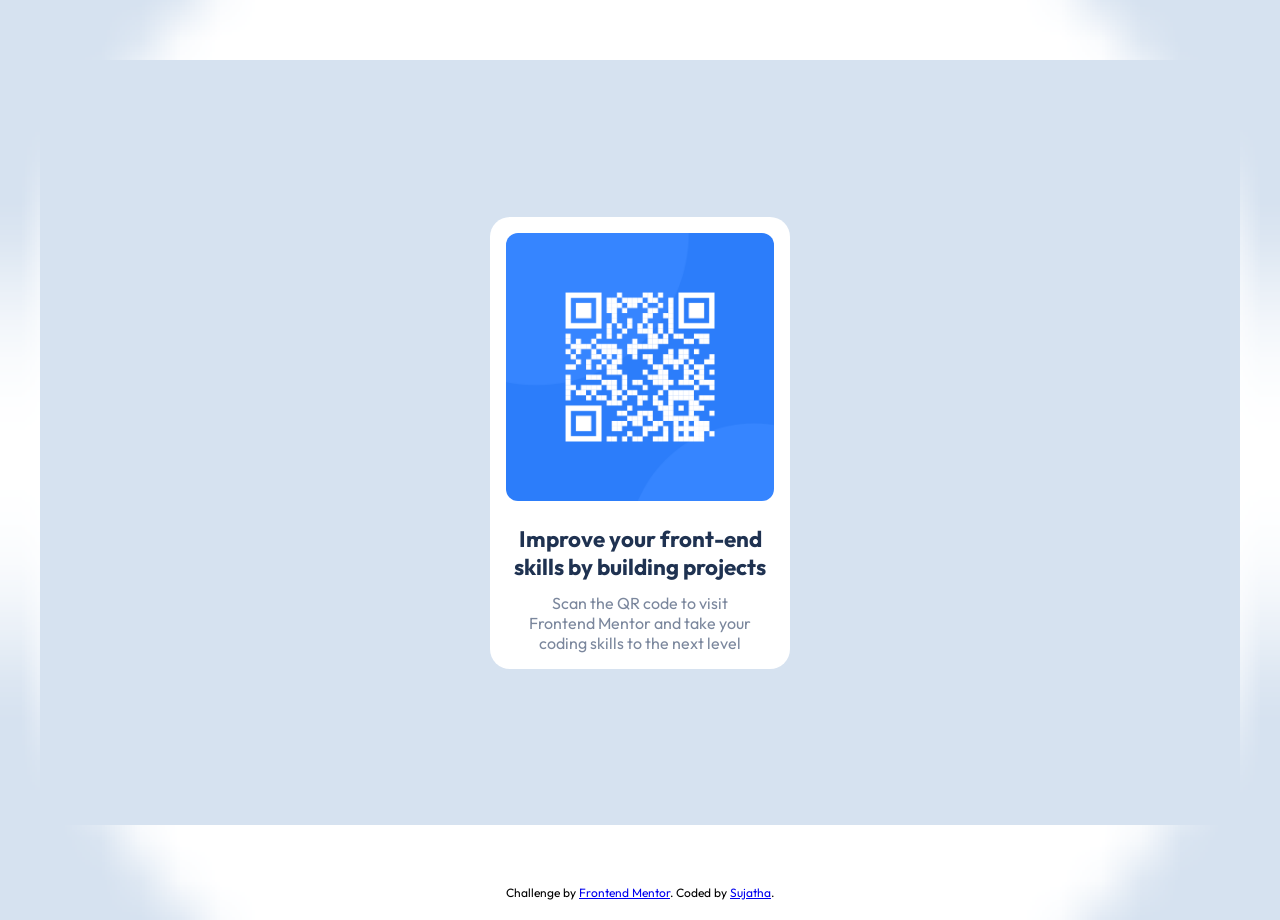
==== index.html @ 468773c3 "changed the folder path" ====
<!DOCTYPE html>
<html lang="en">
    <head>
        <meta charset="UTF-8" />
        <meta name="viewport" content="width=device-width, initial-scale=1.0" />
        <!-- displays site properly based on user's device -->
        <link rel="preconnect" href="https://fonts.googleapis.com" />
        <link rel="preconnect" href="https://fonts.gstatic.com" crossorigin />
        <link
            href="https://fonts.googleapis.com/css2?family=Outfit:wght@100..900&display=swap"
            rel="stylesheet" />
        <link
            rel="icon"
            type="image/png"
            sizes="32x32"
            href="./images/favicon-32x32.png" />

        <title>Frontend Mentor | QR code component</title>

        <!-- Feel free to remove these styles or customise in your own stylesheet 👍 -->
        <link rel="stylesheet" href="qr.css" />
    </head>
    <body>
        <div class="mainContainer">
            <div class="container">
                <div class="card">
                    <img
                        src="./images/image-qr-code.png"
                        alt="QR Code"
                        class="qr-img" />
                    <h2>Improve your front-end skills by building projects</h2>
                    <p>
                        Scan the QR code to visit Frontend Mentor and take your
                        coding skills to the next level
                    </p>
                </div>
            </div>
        </div>

        <div class="attribution">
            Challenge by
            <a
                href="https://www.frontendmentor.io?ref=challenge"
                target="_blank"
                >Frontend Mentor</a
            >. Coded by <a href="#">Sujatha</a>.
        </div>
    </body>
</html>
---- qr.css ----
/*    GLOBAL RESET */
* {
    margin: 0;
    padding: 0;
    box-sizing: border-box;
    font-family: "Outfit", sans-serif;
}

/*BODY (Light blue background)*/
body {
    background-color: hsl(212, 45%, 89%);
    background-image: url("./images/favicon-32x32.png");
    background-repeat: no-repeat;
    background-position: center;
    background-size: cover;
    min-height: 90vh;
}

/*MAIN CONTAINER (middle)*/
.mainContainer {
    height: 85vh;
    margin: 60px 40px;
    display: flex;
    justify-content: center;
    align-items: center;
    background-color: hsl(212, 45%, 89%);
    padding: 20px; /* for mobile */
}

/*OUTER WRAPPER*/
.container {
    height: 50vh;
    max-width: 300px;
    display: flex;
    justify-content: center;
    align-items: center;
}

/*WHITE CARD*/
.card {
    background: white;
    width: 100%;
    padding: 16px;
    border-radius: 20px;
    text-align: center;
}

/* QR Image */
.qr-img {
    width: 100%;
    border-radius: 12px;
}

/* Heading */
.card h2 {
    margin-top: 20px;
    font-size: 1.4rem;
    color: hsl(218, 44%, 22%);
    font-weight: 700;
}

/* Description text */
.card p {
    margin-top: 12px;
    font-size: 1rem;
    color: hsl(220, 15%, 55%);
    padding: 0 12px;
}

/*FOOTER - given default*/
.attribution {
    margin: 20px 0;
    text-align: center;
    font-size: 12px;
}
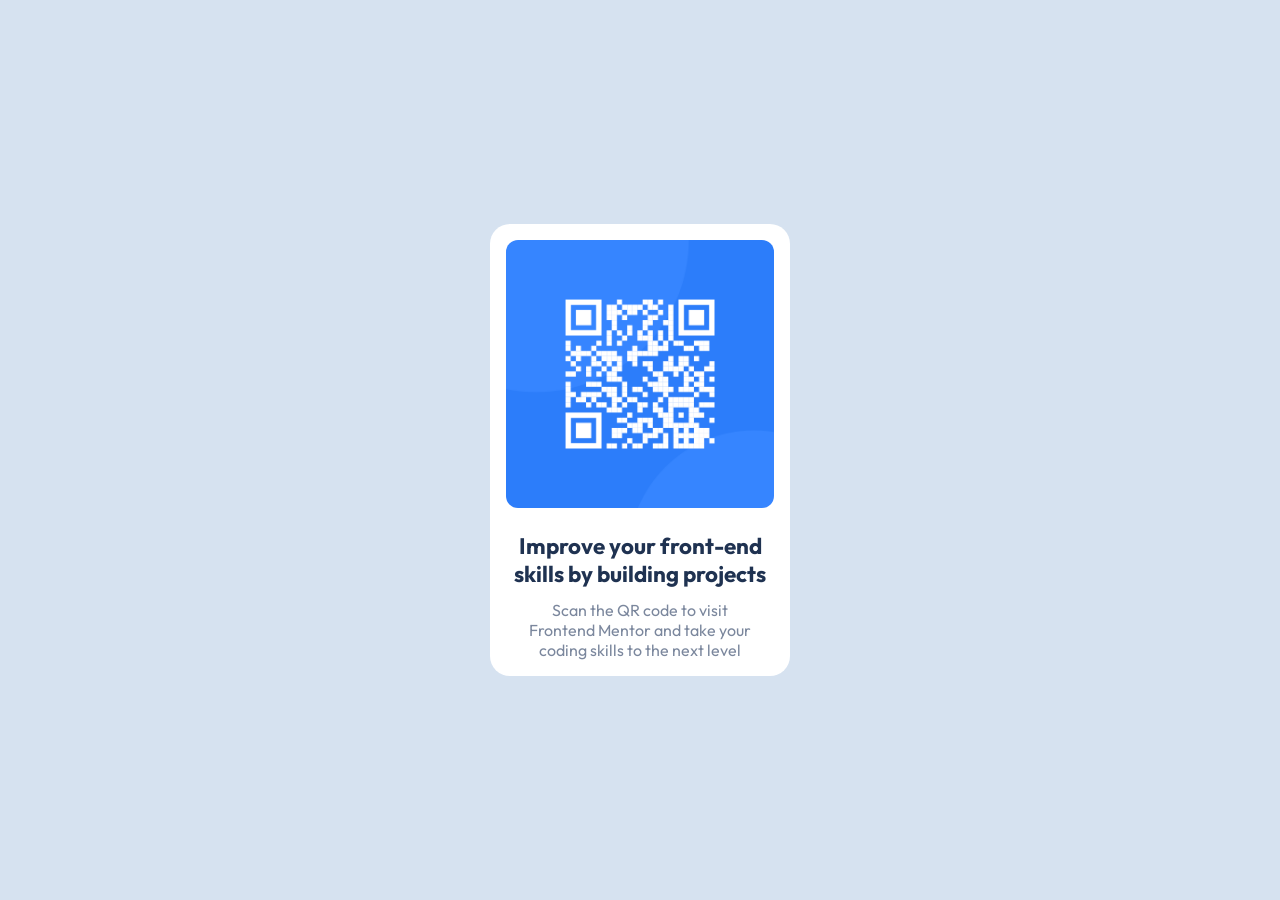
==== commit 84afa460: "compare and fix" ====
--- a/index.html
+++ b/index.html
@@ -36,14 +36,5 @@
                 </div>
             </div>
         </div>
-
-        <div class="attribution">
-            Challenge by
-            <a
-                href="https://www.frontendmentor.io?ref=challenge"
-                target="_blank"
-                >Frontend Mentor</a
-            >. Coded by <a href="#">Sujatha</a>.
-        </div>
     </body>
 </html>
--- a/qr.css
+++ b/qr.css
@@ -8,18 +8,12 @@
 
 /*BODY (Light blue background)*/
 body {
-    background-color: hsl(212, 45%, 89%);
-    background-image: url("./images/favicon-32x32.png");
-    background-repeat: no-repeat;
-    background-position: center;
-    background-size: cover;
     min-height: 90vh;
 }
 
 /*MAIN CONTAINER (middle)*/
 .mainContainer {
-    height: 85vh;
-    margin: 60px 40px;
+    height: 100vh;
     display: flex;
     justify-content: center;
     align-items: center;
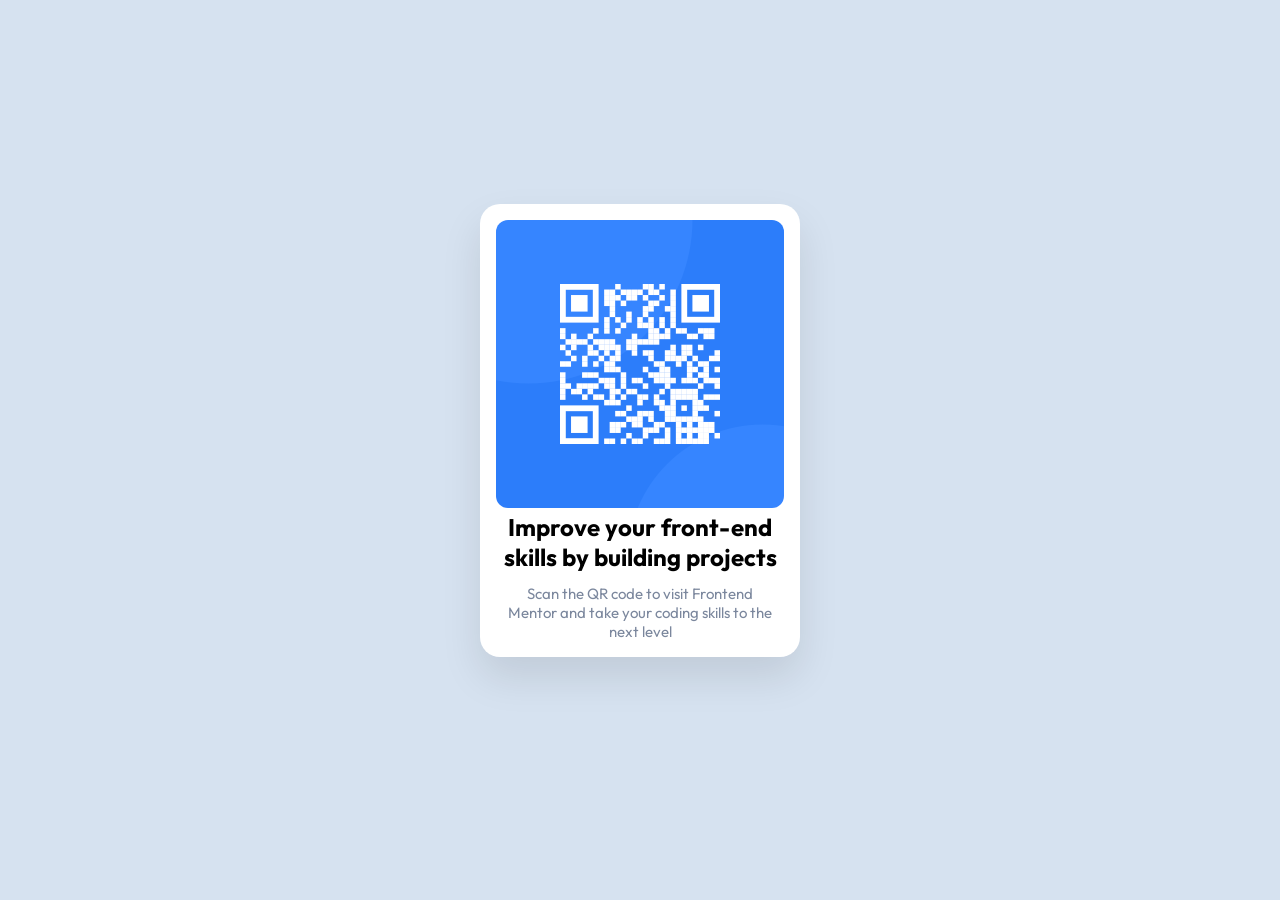
==== commit 5d187dcf: "Improved the landmark coding" ====
--- a/index.html
+++ b/index.html
@@ -3,31 +3,39 @@
     <head>
         <meta charset="UTF-8" />
         <meta name="viewport" content="width=device-width, initial-scale=1.0" />
-        <!-- displays site properly based on user's device -->
+
         <link rel="preconnect" href="https://fonts.googleapis.com" />
         <link rel="preconnect" href="https://fonts.gstatic.com" crossorigin />
         <link
             href="https://fonts.googleapis.com/css2?family=Outfit:wght@100..900&display=swap"
             rel="stylesheet" />
+
         <link
             rel="icon"
             type="image/png"
             sizes="32x32"
             href="./images/favicon-32x32.png" />
-
         <title>Frontend Mentor | QR code component</title>
 
-        <!-- Feel free to remove these styles or customise in your own stylesheet 👍 -->
         <link rel="stylesheet" href="qr.css" />
     </head>
+
     <body>
-        <div class="mainContainer">
+        <!-- Header landmark (even empty, it is valid) -->
+        <header></header>
+
+        <!-- ⭐ MAIN LANDMARK (Required for accessibility) -->
+        <main class="mainContainer">
+            <!-- Visually-hidden <h1> to satisfy accessibility -->
+            <h1 class="visually-hidden">QR Code Component</h1>
+
             <div class="container">
                 <div class="card">
                     <img
                         src="./images/image-qr-code.png"
                         alt="QR Code"
                         class="qr-img" />
+
                     <h2>Improve your front-end skills by building projects</h2>
                     <p>
                         Scan the QR code to visit Frontend Mentor and take your
@@ -35,6 +43,9 @@
                     </p>
                 </div>
             </div>
-        </div>
+        </main>
+
+        <!-- Footer landmark -->
+        <footer class="attribution"></footer>
     </body>
 </html>
--- a/qr.css
+++ b/qr.css
@@ -1,4 +1,4 @@
-/*    GLOBAL RESET */
+/* RESET */
 * {
     margin: 0;
     padding: 0;
@@ -6,64 +6,69 @@
     font-family: "Outfit", sans-serif;
 }
 
-/*BODY (Light blue background)*/
+/* BODY BACKGROUND */
 body {
-    min-height: 90vh;
+    background-color: hsl(212, 45%, 89%);
+    min-height: 100vh;
+
+    display: flex;
+    flex-direction: column; /* ensures header → main → footer stack */
+    align-items: center;
 }
 
-/*MAIN CONTAINER (middle)*/
+.visually-hidden {
+    position: absolute;
+    left: -10000px;
+    height: 1px;
+    width: 1px;
+    overflow: hidden;
+}
+
+/* MAIN CENTERING */
 .mainContainer {
-    height: 100vh;
     display: flex;
     justify-content: center;
     align-items: center;
-    background-color: hsl(212, 45%, 89%);
-    padding: 20px; /* for mobile */
+    flex: 1; /* takes remaining space between header & footer */
+    width: 100%;
 }
 
-/*OUTER WRAPPER*/
-.container {
-    height: 50vh;
-    max-width: 300px;
-    display: flex;
-    justify-content: center;
-    align-items: center;
-}
-
-/*WHITE CARD*/
+/* CARD */
 .card {
-    background: white;
-    width: 100%;
+    background: #ffffff;
+    width: 320px;
     padding: 16px;
     border-radius: 20px;
     text-align: center;
+    box-shadow: 0 20px 40px rgba(0, 0, 0, 0.1);
 }
 
-/* QR Image */
+/* QR IMAGE */
 .qr-img {
     width: 100%;
     border-radius: 12px;
 }
 
-/* Heading */
-.card h2 {
+/* H1 — required for accessibility */
+.card h1 {
     margin-top: 20px;
-    font-size: 1.4rem;
+    font-size: 22px;
+    line-height: 1.3;
     color: hsl(218, 44%, 22%);
     font-weight: 700;
 }
 
-/* Description text */
+/* Description */
 .card p {
     margin-top: 12px;
-    font-size: 1rem;
+    font-size: 15px;
     color: hsl(220, 15%, 55%);
     padding: 0 12px;
 }
 
-/*FOOTER - given default*/
+/* FOOTER */
 .attribution {
-    margin: 20px 0;
     text-align: center;
     font-size: 12px;
+    margin: 20px 0;
 }
